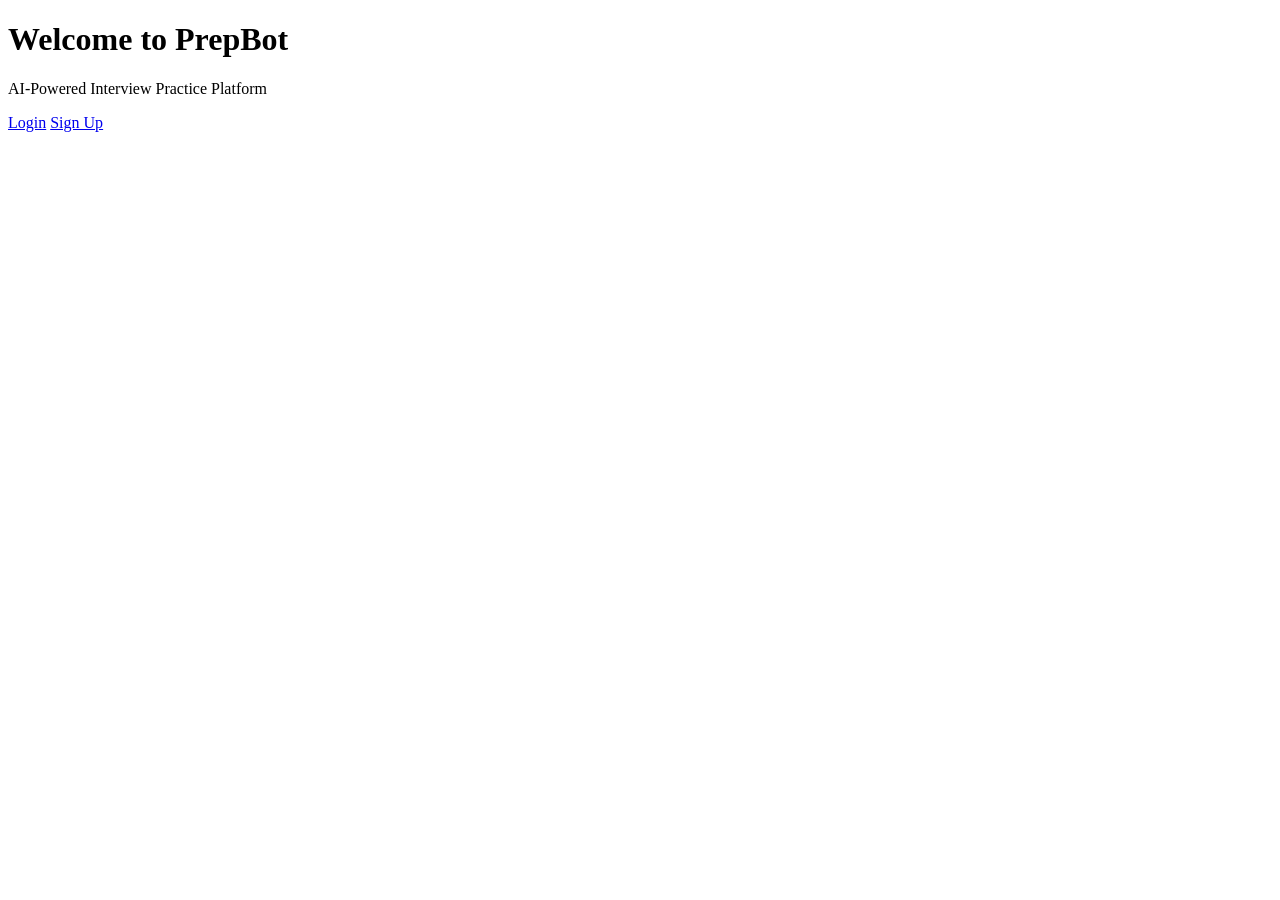
==== templates/index.html @ 88c2f105 "Updated templates" ====
<!DOCTYPE html>
<html>
<head>
    <title>PrepBot</title>
</head>
<body>
    <h1>Welcome to PrepBot</h1>
    <p>AI-Powered Interview Practice Platform</p>

    <a href="/login">Login</a>
    <a href="/signup">Sign Up</a>
</body>
</html>
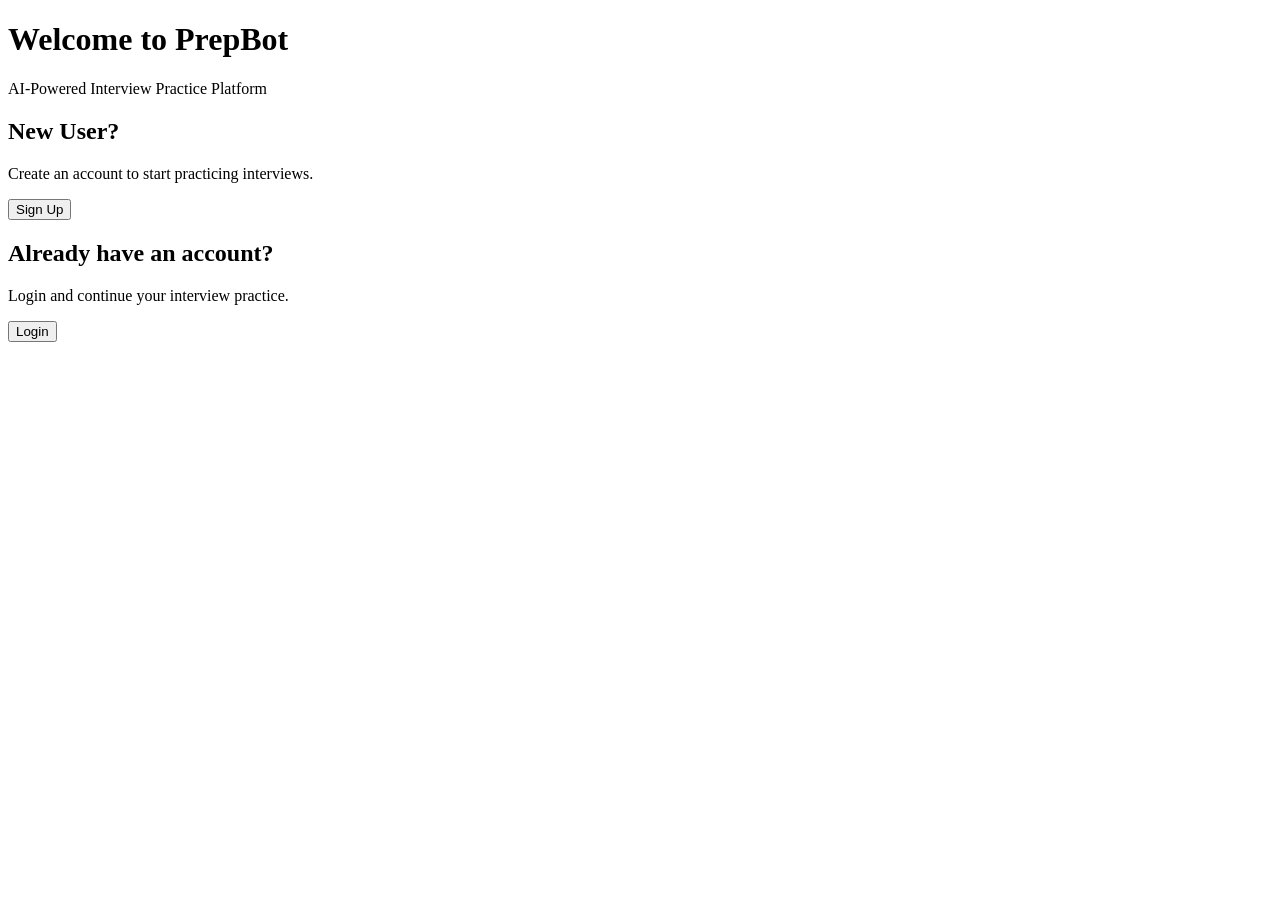
==== commit f8d25e9a: "Modified landing page" ====
--- a/templates/index.html
+++ b/templates/index.html
@@ -1,13 +1,54 @@
 <!DOCTYPE html>
-<html>
+<html lang="en">
+
 <head>
+
+    <meta charset="UTF-8">
+    <meta name="viewport" content="width=device-width, initial-scale=1.0">
+
     <title>PrepBot</title>
+
+    <link rel="stylesheet"
+          href="{{ url_for('static', filename='css/style.css') }}">
+
 </head>
+
 <body>
-    <h1>Welcome to PrepBot</h1>
-    <p>AI-Powered Interview Practice Platform</p>
 
-    <a href="/login">Login</a>
-    <a href="/signup">Sign Up</a>
+    <div class="home-container">
+
+        <h1>Welcome to PrepBot</h1>
+
+        <p class="subtitle">
+            AI-Powered Interview Practice Platform
+        </p>
+
+        <div class="card">
+
+            <h2>New User?</h2>
+
+            <p>Create an account to start practicing interviews.</p>
+
+            <a href="/signup">
+                <button>Sign Up</button>
+            </a>
+
+        </div>
+
+        <div class="card">
+
+            <h2>Already have an account?</h2>
+
+            <p>Login and continue your interview practice.</p>
+
+            <a href="/login">
+                <button>Login</button>
+            </a>
+
+        </div>
+
+    </div>
+
 </body>
+
 </html>
